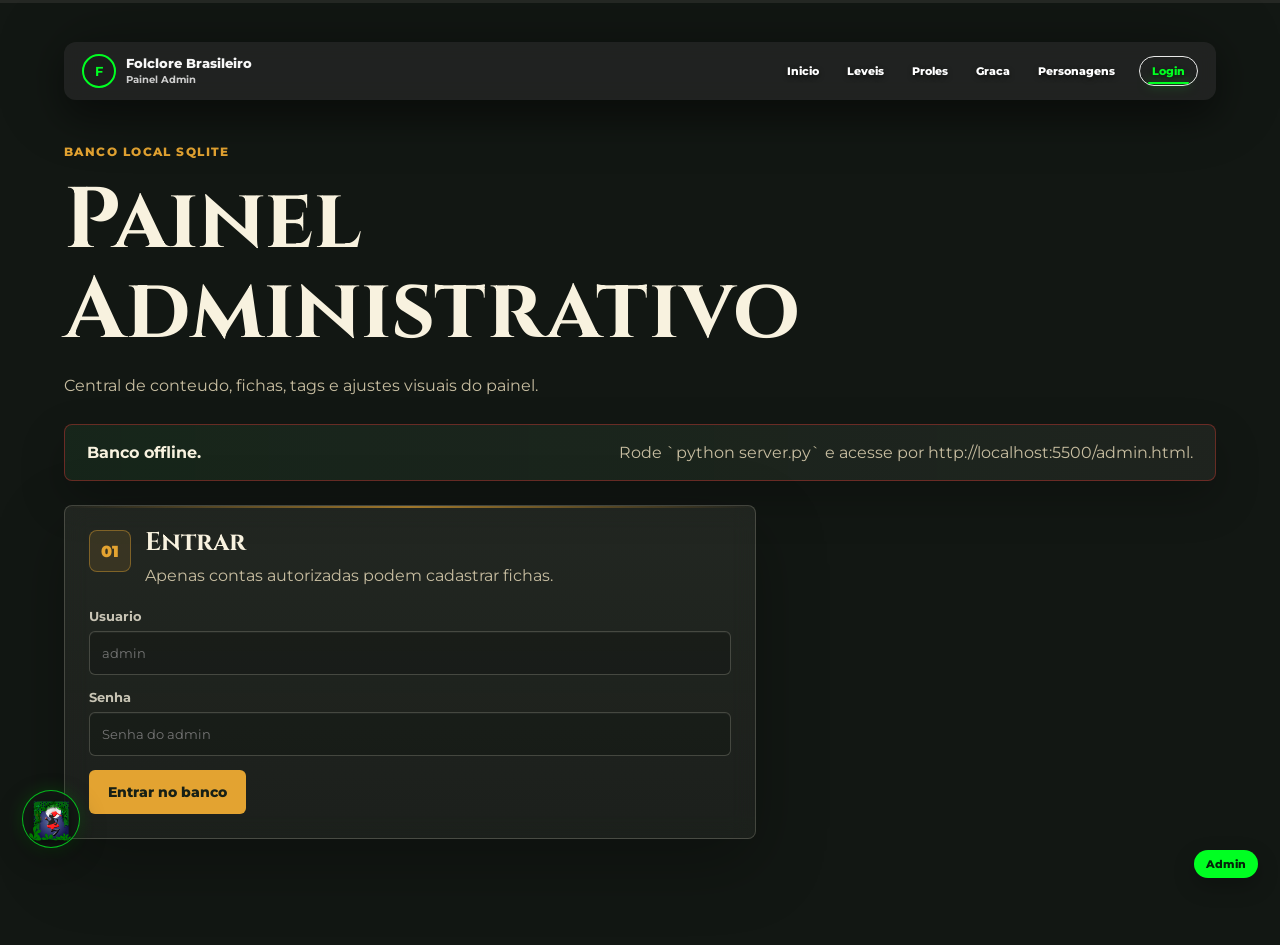
==== admin.html @ e6556df5 "Primeiro upload do Era X" ====
<!DOCTYPE html>
<html lang="pt-BR">
<head>
  <meta charset="UTF-8">
  <meta name="viewport" content="width=device-width, initial-scale=1.0">
  <title>Admin | Era X</title>
  <meta name="description" content="Painel local com login, contas e personagens em SQLite para Era X.">
  <link rel="preconnect" href="https://fonts.googleapis.com">
  <link rel="preconnect" href="https://fonts.gstatic.com" crossorigin>
  <link href="https://fonts.googleapis.com/css2?family=Cinzel:wght@600;700&family=Montserrat:wght@400;500;700;800&display=swap" rel="stylesheet">
  <link rel="stylesheet" href="style.css">
</head>
<body class="page floating-shell admin-page admin-density-comfort">
  <div class="admin-scroll-meter" aria-hidden="true"><span data-scroll-meter></span></div>

  <header class="site-header">
    <a class="brand" href="index.html" aria-label="Folclore Brasileiro - Era X">
      <span class="brand-mark">F</span>
      <span>
        <strong>Folclore Brasileiro</strong>
        <small>Painel Admin</small>
      </span>
    </a>

    <button class="menu-button" type="button" aria-expanded="false" aria-controls="site-menu">
      <span></span>
      <span></span>
      <span></span>
    </button>

    <nav class="site-nav" id="site-menu">
      <a href="index.html">Inicio</a>
      <a href="sistemas.html#leveis">Leveis</a>
      <a href="sistemas.html#arvores">Proles</a>
      <a href="sistemas.html#graca">Graca</a>
      <a href="personagens.html">Personagens</a>
      <a class="classic-login" href="admin.html">Login</a>
    </nav>
  </header>

  <main class="page-main admin-main">
    <div class="admin-console">
      <div class="section-heading admin-heading">
        <p class="eyebrow">Banco local SQLite</p>
        <h1>Painel Administrativo</h1>
        <p>Central de conteudo, fichas, tags e ajustes visuais do painel.</p>
      </div>

      <div class="admin-metrics" data-admin-metrics hidden>
        <article>
          <small>Fichas</small>
          <strong data-metric-characters>0</strong>
        </article>
        <article>
          <small>Tags</small>
          <strong data-metric-tags>0</strong>
        </article>
        <article>
          <small>Contas</small>
          <strong data-metric-users>0</strong>
        </article>
        <article>
          <small>Acesso</small>
          <strong data-metric-role>-</strong>
        </article>
      </div>

      <section class="admin-status" data-api-status>
        <strong>Verificando banco...</strong>
        <span>Se voce abriu o HTML direto, rode `python server.py` no terminal.</span>
      </section>

      <div class="admin-layout admin-auth-layout">
        <section class="admin-section login-card admin-reveal" data-login-panel>
          <div class="admin-section-title">
            <span>01</span>
            <div>
              <h2>Entrar</h2>
              <p class="muted-text">Apenas contas autorizadas podem cadastrar fichas.</p>
            </div>
          </div>
          <label>
            Usuario
            <input id="login-username" autocomplete="username" placeholder="admin">
          </label>
          <label>
            Senha
            <input id="login-password" type="password" autocomplete="current-password" placeholder="Senha do admin">
          </label>
          <button class="primary" type="button" data-login>Entrar no banco</button>
        </section>

        <section class="admin-section session-card admin-reveal" data-session-panel hidden>
          <div class="admin-section-title">
            <span>OK</span>
            <div>
              <h2>Sessao</h2>
              <p class="muted-text" data-session-text>Conectado.</p>
            </div>
          </div>
          <div class="admin-actions">
            <button class="secondary-button" type="button" data-refresh-admin>Atualizar dados</button>
            <button class="danger" type="button" data-logout>Sair</button>
          </div>
        </section>
      </div>

      <div class="admin-layout admin-workspace" data-admin-content hidden>
        <div class="admin-stack">
          <details class="admin-section admin-collapsible admin-reveal" data-admin-only open>
            <summary>
              <span class="admin-summary-kicker">Acesso</span>
              <strong>Contas e cargos</strong>
            </summary>
            <div class="admin-section-body">
              <p class="muted-text">Somente admins podem criar novas contas.</p>
              <div class="admin-form-grid">
                <label>
                  Novo usuario
                  <input id="new-username" autocomplete="off" placeholder="ex: narrador01">
                </label>
                <label>
                  Senha temporaria
                  <input id="new-password" type="password" autocomplete="new-password" placeholder="minimo 8 caracteres">
                </label>
                <label>
                  Cargo
                  <select id="new-role">
                    <option value="editor">Editor</option>
                    <option value="admin">Admin</option>
                  </select>
                </label>
              </div>

              <div class="role-preview-grid" data-role-preview>
                <article data-role-card="editor">
                  <small>Editor</small>
                  <strong>Conteudo e tags</strong>
                  <p>Cria fichas, cria tags, distribui tags e consulta associacoes.</p>
                </article>
                <article data-role-card="admin">
                  <small>Admin</small>
                  <strong>Controle total</strong>
                  <p>Faz tudo do editor, cria contas, remove tags e gerencia acessos.</p>
                </article>
              </div>

              <div class="admin-actions">
                <button class="primary" type="button" data-create-user>Criar conta</button>
              </div>
            </div>
          </details>

          <details class="admin-section admin-collapsible admin-reveal" data-admin-only>
            <summary>
              <span class="admin-summary-kicker">Equipe</span>
              <strong>Contas criadas</strong>
            </summary>
            <div class="admin-section-body">
              <div class="user-list" data-user-list></div>
            </div>
          </details>

          <details class="admin-section admin-collapsible tag-admin admin-reveal" open>
            <summary>
              <span class="admin-summary-kicker">Organizacao</span>
              <strong>Tags e atribuicoes</strong>
            </summary>
            <div class="admin-section-body">
              <div class="tag-create-row">
                <label>
                  Nova tag
                  <input id="tag-name" placeholder="ex: medo, mata, evento">
                </label>
                <label>
                  Cor
                  <input id="tag-color" type="color" value="#e3a331">
                </label>
              </div>
              <button class="primary" type="button" data-create-tag>Criar tag</button>

              <div class="tag-divider"></div>

              <div class="tag-tools-grid">
                <div>
                  <label>
                    Ficha para distribuir tags
                    <select id="tag-character-select">
                      <option value="">Carregando fichas...</option>
                    </select>
                  </label>
                  <div class="tag-chip-list" data-tag-checks></div>
                  <div class="admin-actions" style="margin-top:14px">
                    <button class="primary" type="button" data-save-character-tags>Salvar tags da ficha</button>
                    <button class="secondary-button" type="button" data-refresh-tags>Atualizar tags</button>
                  </div>
                </div>
                <aside class="tag-inspector" data-tag-inspector>
                  <small>Mapa da tag</small>
                  <strong>Escolha uma tag</strong>
                  <p>Clique em qualquer tag abaixo para ver as fichas conectadas.</p>
                </aside>
              </div>

              <div class="tag-list" data-tag-list></div>
            </div>
          </details>

          <details class="admin-section admin-collapsible admin-reveal">
            <summary>
              <span class="admin-summary-kicker">Aparencia</span>
              <strong>Estudio do painel</strong>
            </summary>
            <div class="admin-section-body">
              <div class="visual-editor-grid">
                <div class="visual-control-panel">
                  <p class="muted-text">Escolha por aparencia, nao por codigo. A mudanca aparece na previa antes de salvar.</p>
                  <div class="admin-form-grid">
                    <label>
                      Tema pronto
                      <select id="a-preset">
                        <option value="classic">Classico da mata</option>
                        <option value="gold">Arquivo dourado</option>
                        <option value="river">Rio noturno</option>
                        <option value="ember">Brasa ritual</option>
                      </select>
                    </label>
                    <label>
                      Cor de destaque
                      <input type="color" id="a-color" value="#e3a331">
                    </label>
                    <label>
                      Fonte do painel
                      <select id="a-font">
                        <option value="Montserrat">Moderna</option>
                        <option value="Arial">Simples</option>
                        <option value="Georgia">Livro antigo</option>
                      </select>
                    </label>
                    <label>
                      Densidade
                      <select id="a-density">
                        <option value="comfort">Confortavel</option>
                        <option value="compact">Compacta</option>
                        <option value="wide">Ampla</option>
                      </select>
                    </label>
                    <label>
                      Movimento
                      <select id="a-motion">
                        <option value="soft">Suave</option>
                        <option value="calm">Calmo</option>
                        <option value="none">Sem animacao</option>
                      </select>
                    </label>
                    <label>
                      Aviso visual
                      <input id="a-note" placeholder="ex: Revisar fichas novas hoje">
                    </label>
                  </div>

                  <details class="admin-advanced-editor">
                    <summary>Modo tecnico opcional</summary>
                    <label>
                      CSS local do admin
                      <textarea id="a-custom-css" class="code-editor" spellcheck="false" placeholder=".admin-panel { border-color: #e3a331; }"></textarea>
                    </label>
                    <label>
                      Bloco HTML local
                      <textarea id="a-custom-html" class="code-editor" spellcheck="false" placeholder="<strong>Aviso:</strong> revisar fichas novas hoje."></textarea>
                    </label>
                  </details>
                </div>

                <aside class="visual-preview-panel" data-visual-preview>
                  <div class="visual-preview-top">
                    <span>Previa segura</span>
                    <strong data-preview-title>Classico da mata</strong>
                  </div>
                  <div class="visual-before-after">
                    <article>
                      <small>Atual</small>
                      <div class="mini-admin-card is-before">
                        <span></span>
                        <strong>Painel atual</strong>
                        <p>Como esta salvo agora.</p>
                      </div>
                    </article>
                    <article>
                      <small>Depois</small>
                      <div class="mini-admin-card is-after" data-mini-preview>
                        <span></span>
                        <strong>Painel ajustado</strong>
                        <p data-mini-preview-text>Veja a mudanca antes de confirmar.</p>
                      </div>
                    </article>
                  </div>
                  <div class="admin-html-preview" data-admin-html-preview></div>
                  <div class="visual-change-box" data-visual-confirm hidden>
                    <strong>Confirmar mudancas</strong>
                    <ul data-visual-change-list></ul>
                    <div class="admin-actions">
                      <button class="primary" type="button" data-confirm-admin-visual>Confirmar e salvar</button>
                      <button class="secondary-button" type="button" data-cancel-admin-visual>Cancelar previa</button>
                    </div>
                  </div>
                </aside>
              </div>
              <div class="admin-actions">
                <button class="primary" type="button" data-save-site>Revisar antes de aplicar</button>
                <button class="secondary-button" type="button" data-preview-admin-visual>Atualizar previa</button>
                <button class="danger" type="button" data-reset-site>Apagar visual</button>
              </div>
            </div>
          </details>
        </div>

        <aside class="admin-panel admin-reveal">
          <div class="admin-section-title">
            <span>+</span>
            <div>
              <h2>Adicionar ficha</h2>
              <p class="muted-text">Personagens, criaturas, entidades, proles e NPCs.</p>
            </div>
          </div>
          <label>
            Nome
            <input id="c-name" placeholder="Ex: Curupira">
          </label>
          <label>
            Titulo
            <input id="c-title" placeholder="Guardiao dos caminhos">
          </label>
          <label>
            Tipo
            <select id="c-type">
              <option value="entidade">Entidade</option>
              <option value="humano">Humano</option>
              <option value="criatura">Criatura</option>
              <option value="prole">Prole</option>
            </select>
          </label>
          <label>
            Regiao / tribo
            <input id="c-region" placeholder="Mata dos Caminhos Trocados">
          </label>
          <label>
            Tags
            <input id="c-tag" placeholder="mata, protecao, rastros">
          </label>
          <label>
            Imagem da pasta `imagens`
            <select id="c-image-select">
              <option value="">Carregando imagens...</option>
            </select>
          </label>
          <label>
            Ou caminho manual
            <input id="c-image-path" placeholder="imagens/nome-da-imagem.jpg">
          </label>
          <label>
            Descricao
            <textarea id="c-desc" placeholder="Resumo para aparecer no card"></textarea>
          </label>
          <label>
            Historia
            <textarea id="c-historia" placeholder="Lore da ficha"></textarea>
          </label>
          <label>
            Habilidades da ficha
            <textarea id="c-poderes" placeholder="Tecnicas, poderes conhecidos ou trilha de evolucao"></textarea>
          </label>
          <label>
            Curiosidades
            <textarea id="c-curiosidades" placeholder="Notas de campanha"></textarea>
          </label>
          <label>
            Cor do nome
            <input id="c-color" type="color" value="#e3a331">
          </label>
          <button class="primary" type="button" data-save-character>Salvar no banco</button>
        </aside>
      </div>
    </div>
  </main>

  <a class="floating-admin" href="admin.html" aria-label="Abrir painel admin">Admin</a>

  <script src="js/site.js"></script>
  <script src="js/admin-global.js"></script>
</body>
</html>
---- style.css ----
:root {
  --bg: #121713;
  --bg-soft: #1d241e;
  --panel: #f5f0df;
  --panel-muted: #ebe0c2;
  --text: #f8f2df;
  --text-dark: #172016;
  --muted: #c8bea1;
  --leaf: #2f6b3f;
  --leaf-dark: #183d28;
  --river: #287781;
  --clay: #a84f36;
  --sun: #e3a331;
  --danger: #b7352f;
  --line: rgba(248, 242, 223, .18);
  --shadow: 0 20px 60px rgba(0, 0, 0, .35);
  --font-body: "Montserrat", Arial, sans-serif;
  --font-title: "Cinzel", Georgia, serif;
}

* {
  box-sizing: border-box;
}

html {
  scroll-behavior: smooth;
}

body {
  margin: 0;
  min-height: 100vh;
  background:
    linear-gradient(180deg, rgba(18, 23, 19, .95), rgba(31, 36, 27, .98)),
    #121713;
  color: var(--text);
  font-family: var(--font-body);
}

body.menu-open {
  overflow: hidden;
}

img {
  max-width: 100%;
  display: block;
}

a {
  color: inherit;
}

.site-header {
  position: sticky;
  top: 0;
  z-index: 20;
  display: flex;
  align-items: center;
  justify-content: space-between;
  gap: 24px;
  min-height: 74px;
  padding: 12px clamp(18px, 5vw, 72px);
  background: rgba(18, 23, 19, .9);
  border-bottom: 1px solid var(--line);
  backdrop-filter: blur(14px);
}

.brand {
  display: inline-flex;
  align-items: center;
  gap: 12px;
  text-decoration: none;
}

.brand-mark {
  width: 46px;
  height: 46px;
  display: grid;
  place-items: center;
  border: 2px solid var(--sun);
  background: var(--leaf-dark);
  color: var(--sun);
  font-family: var(--font-title);
  font-weight: 700;
}

.brand strong,
.brand small {
  display: block;
}

.brand strong {
  font-family: var(--font-title);
  font-size: 18px;
}

.brand small {
  margin-top: 2px;
  color: var(--muted);
  font-size: 12px;
}

.site-nav {
  display: flex;
  align-items: center;
  gap: 8px;
}

.site-nav a {
  min-height: 38px;
  display: inline-flex;
  align-items: center;
  padding: 8px 12px;
  border: 1px solid transparent;
  color: var(--muted);
  font-size: 14px;
  font-weight: 700;
  text-decoration: none;
}

.site-nav a:hover,
.site-nav a.active {
  border-color: rgba(227, 163, 49, .45);
  color: var(--text);
  background: rgba(227, 163, 49, .08);
}

.nav-pill {
  background: var(--sun);
  color: var(--text-dark) !important;
}

.menu-button {
  display: none;
  width: 44px;
  height: 44px;
  border: 1px solid var(--line);
  background: rgba(255, 255, 255, .04);
  cursor: pointer;
}

.menu-button span {
  display: block;
  width: 18px;
  height: 2px;
  margin: 5px auto;
  background: var(--text);
}

.hero,
.page-hero {
  position: relative;
  min-height: 86svh;
  display: flex;
  align-items: flex-end;
  padding: clamp(90px, 14vw, 150px) clamp(20px, 7vw, 92px) clamp(52px, 9vw, 90px);
  background:
    linear-gradient(90deg, rgba(18, 23, 19, .88), rgba(18, 23, 19, .52) 54%, rgba(18, 23, 19, .18)),
    linear-gradient(0deg, rgba(18, 23, 19, .88), rgba(18, 23, 19, .08) 46%),
    var(--hero-image) center / cover no-repeat;
  isolation: isolate;
}

.page-hero {
  min-height: 54svh;
}

.hero-copy {
  width: min(760px, 100%);
}

.eyebrow {
  margin: 0 0 14px;
  color: var(--sun);
  font-size: 12px;
  font-weight: 800;
  letter-spacing: .12em;
  text-transform: uppercase;
}

h1,
h2,
h3 {
  margin: 0;
  line-height: 1.05;
}

h1,
h2 {
  font-family: var(--font-title);
}

h1 {
  max-width: 760px;
  color: var(--text);
  font-size: clamp(42px, 8vw, 86px);
  text-wrap: balance;
}

h2 {
  color: var(--text);
  font-size: clamp(30px, 5vw, 54px);
  text-wrap: balance;
}

h3 {
  color: inherit;
  font-size: 20px;
}

p {
  line-height: 1.75;
}

.hero-copy > p:not(.eyebrow) {
  max-width: 660px;
  margin: 18px 0 0;
  color: #f3ead4;
  font-size: clamp(16px, 2vw, 19px);
}

.hero-actions {
  display: flex;
  flex-wrap: wrap;
  gap: 12px;
  margin-top: 28px;
}

.button,
button {
  min-height: 44px;
  display: inline-flex;
  align-items: center;
  justify-content: center;
  gap: 8px;
  padding: 12px 18px;
  border: 1px solid transparent;
  border-radius: 6px;
  font-family: var(--font-body);
  font-size: 14px;
  font-weight: 800;
  text-decoration: none;
  cursor: pointer;
}

.button.primary,
button.primary {
  background: var(--sun);
  color: var(--text-dark);
}

.button.secondary {
  border-color: rgba(248, 242, 223, .45);
  background: rgba(248, 242, 223, .08);
  color: var(--text);
}

.section {
  padding: clamp(56px, 9vw, 110px) clamp(20px, 7vw, 92px);
}

.section-heading {
  width: min(900px, 100%);
  margin-bottom: 32px;
}

.section-heading h2 {
  margin-bottom: 12px;
}

.section-heading p:last-child {
  max-width: 680px;
  color: var(--muted);
}

.intro-section,
.level-preview {
  background: var(--bg-soft);
}

.intro-grid,
.track-grid,
.catalog-grid {
  display: grid;
  grid-template-columns: repeat(3, minmax(0, 1fr));
  gap: 16px;
}

.feature-card,
.level-card,
.member-card,
.stat-card {
  border: 1px solid rgba(248, 242, 223, .16);
  border-radius: 8px;
  background: rgba(245, 240, 223, .06);
  box-shadow: var(--shadow);
}

.feature-card {
  min-height: 250px;
  display: flex;
  flex-direction: column;
  align-items: flex-start;
  padding: 24px;
}

.feature-card p {
  color: var(--muted);
}

.feature-card a {
  margin-top: auto;
  color: var(--sun);
  font-weight: 800;
  text-decoration: none;
}

.feature-icon {
  min-width: 44px;
  height: 34px;
  display: inline-flex;
  align-items: center;
  justify-content: center;
  margin-bottom: 22px;
  border-bottom: 2px solid var(--sun);
  color: var(--sun);
  font-weight: 800;
}

.lore-band {
  display: grid;
  grid-template-columns: minmax(0, 720px) minmax(260px, 1fr);
  gap: 44px;
  background:
    linear-gradient(90deg, rgba(18, 23, 19, .94), rgba(18, 23, 19, .74) 52%, rgba(18, 23, 19, .24)),
    var(--band-image) right center / cover no-repeat;
}

.text-block {
  max-width: 760px;
}

.text-block p {
  color: var(--muted);
}

.catalog-grid {
  grid-template-columns: repeat(4, minmax(0, 1fr));
}

.catalog-item {
  min-height: 160px;
  display: flex;
  flex-direction: column;
  justify-content: flex-end;
  padding: 20px;
  border: 1px solid rgba(248, 242, 223, .16);
  border-radius: 8px;
  background:
    linear-gradient(180deg, rgba(47, 107, 63, .22), rgba(40, 119, 129, .14)),
    rgba(245, 240, 223, .04);
  text-decoration: none;
}

.catalog-item span {
  color: var(--text);
  font-size: 18px;
  font-weight: 800;
}

.catalog-item small {
  margin-top: 8px;
  color: var(--muted);
  line-height: 1.55;
}

.catalog-item:hover {
  border-color: rgba(227, 163, 49, .6);
}

#poderes {
  position: relative;
  overflow: hidden;
  background:
    linear-gradient(180deg, rgba(18, 23, 19, .98), rgba(18, 23, 19, .9)),
    radial-gradient(circle at 14% 22%, rgba(227, 163, 49, .14), transparent 34%),
    radial-gradient(circle at 82% 72%, rgba(40, 119, 129, .16), transparent 36%),
    var(--bg);
  border-top: 1px solid rgba(248, 242, 223, .09);
  border-bottom: 1px solid rgba(227, 163, 49, .18);
}

#poderes::before {
  content: "";
  position: absolute;
  inset: 0;
  background:
    linear-gradient(90deg, rgba(18, 23, 19, .9), rgba(18, 23, 19, .62)),
    url("imagens/deuses-tupi-guarani.jpg") center / cover no-repeat;
  opacity: .12;
  filter: saturate(.9) contrast(1.08);
  pointer-events: none;
}

#poderes::after {
  content: "";
  position: absolute;
  left: clamp(20px, 7vw, 92px);
  right: clamp(20px, 7vw, 92px);
  bottom: 0;
  height: 1px;
  background: linear-gradient(90deg, transparent, rgba(227, 163, 49, .6), transparent);
  pointer-events: none;
}

#poderes .section-heading,
#poderes .catalog-grid {
  position: relative;
  z-index: 1;
}

#poderes .section-heading {
  margin-bottom: 26px;
}

#poderes .catalog-grid {
  gap: 14px;
}

#poderes .catalog-item {
  position: relative;
  min-height: 138px;
  justify-content: space-between;
  padding: 18px;
  isolation: isolate;
  border-color: rgba(248, 242, 223, .2);
  background:
    linear-gradient(145deg, rgba(47, 107, 63, .24), rgba(40, 119, 129, .11)),
    rgba(245, 240, 223, .055);
  box-shadow: 0 18px 48px rgba(0, 0, 0, .25);
  transition: transform .24s ease, border-color .24s ease, background .24s ease, box-shadow .24s ease;
}

#poderes .catalog-item::before {
  content: "01";
  width: 34px;
  height: 34px;
  display: grid;
  place-items: center;
  margin-bottom: 28px;
  border: 1px solid rgba(0, 255, 34, .5);
  border-radius: 50%;
  background: rgba(0, 255, 34, .065);
  color: #00ff22;
  font-size: 11px;
  font-weight: 900;
}

#poderes .catalog-item:nth-child(2)::before {
  content: "02";
  border-color: rgba(227, 163, 49, .55);
  background: rgba(227, 163, 49, .08);
  color: var(--sun);
}

#poderes .catalog-item:nth-child(3)::before {
  content: "03";
  border-color: rgba(40, 119, 129, .62);
  background: rgba(40, 119, 129, .12);
  color: #74d2dc;
}

#poderes .catalog-item:nth-child(4)::before {
  content: "04";
  border-color: rgba(183, 53, 47, .58);
  background: rgba(183, 53, 47, .12);
  color: #ff9188;
}

#poderes .catalog-item::after {
  content: "";
  position: absolute;
  inset: auto 18px 14px 18px;
  height: 2px;
  border-radius: 999px;
  background: linear-gradient(90deg, var(--sun), transparent);
  opacity: .42;
  transform: scaleX(.35);
  transform-origin: left center;
  transition: transform .24s ease, opacity .24s ease;
}

#poderes .catalog-item span {
  font-family: var(--font-title);
  font-size: 18px;
  line-height: 1.12;
  text-shadow: 0 4px 12px rgba(0, 0, 0, .5);
}

#poderes .catalog-item small {
  max-width: 260px;
  margin-top: 8px;
  padding-bottom: 10px;
  color: rgba(248, 242, 223, .76);
}

#poderes .catalog-item:hover {
  transform: translateY(-4px);
  border-color: rgba(227, 163, 49, .72);
  background:
    linear-gradient(145deg, rgba(47, 107, 63, .34), rgba(40, 119, 129, .16)),
    rgba(245, 240, 223, .075);
  box-shadow: 0 24px 68px rgba(0, 0, 0, .34);
}

#poderes .catalog-item:hover::after {
  opacity: .9;
  transform: scaleX(1);
}

.rule-panel {
  width: min(940px, 100%);
  padding: clamp(22px, 4vw, 38px);
  border-left: 5px solid var(--sun);
  background: var(--panel);
  color: var(--text-dark);
  box-shadow: var(--shadow);
}

.rule-panel p {
  margin: 0 0 16px;
}

.rule-panel p:last-child {
  margin-bottom: 0;
}

.rule-panel .button {
  margin-top: 8px;
}

.region-layout {
  display: grid;
  grid-template-columns: repeat(3, minmax(0, 1fr));
  gap: 18px;
}

.region-layout article {
  overflow: hidden;
  border: 1px solid rgba(248, 242, 223, .16);
  border-radius: 8px;
  background: rgba(245, 240, 223, .06);
}

.region-layout img {
  width: 100%;
  aspect-ratio: 16 / 11;
  object-fit: cover;
}

.region-layout h3,
.region-layout p {
  padding: 0 18px;
}

.region-layout h3 {
  margin-top: 18px;
}

.region-layout p {
  color: var(--muted);
  margin-bottom: 22px;
}

.power-track {
  display: grid;
  grid-template-columns: repeat(2, minmax(0, 1fr));
  gap: 14px;
}

.level-card {
  position: relative;
  padding: 22px;
}

.level-card span {
  display: inline-block;
  margin-bottom: 12px;
  color: var(--sun);
  font-size: 12px;
  font-weight: 800;
  text-transform: uppercase;
}

.level-card p {
  color: var(--muted);
}

.page {
  background: var(--bg);
}

.page-main {
  padding: clamp(36px, 7vw, 82px) clamp(20px, 7vw, 92px);
}

.toolbar {
  display: flex;
  align-items: center;
  justify-content: space-between;
  gap: 18px;
  margin-bottom: 24px;
}

.filters {
  display: flex;
  flex-wrap: wrap;
  gap: 8px;
}

.filters button {
  min-height: 38px;
  padding: 8px 13px;
  border-color: rgba(248, 242, 223, .22);
  background: transparent;
  color: var(--text);
}

.filters button.active {
  border-color: var(--sun);
  background: var(--sun);
  color: var(--text-dark);
}

.cards {
  display: grid;
  grid-template-columns: repeat(auto-fill, minmax(250px, 360px));
  justify-content: start;
  gap: 18px;
}

.card {
  overflow: hidden;
  border: 1px solid rgba(248, 242, 223, .16);
  border-radius: 8px;
  background: rgba(245, 240, 223, .07);
  box-shadow: var(--shadow);
}

.card img {
  width: 100%;
  aspect-ratio: 4 / 3;
  object-fit: cover;
}

.card-body {
  padding: 18px;
}

.card small {
  display: block;
  margin: 6px 0 12px;
  color: var(--sun);
  font-weight: 700;
}

.card p {
  color: var(--muted);
}

.card-actions {
  display: flex;
  gap: 8px;
  margin-top: 16px;
}

.card-actions button {
  min-height: 38px;
  flex: 1;
  padding: 8px 10px;
}

.ghost-button {
  border-color: rgba(248, 242, 223, .25);
  background: transparent;
  color: var(--text);
}

.delete-btn {
  background: var(--danger);
  color: #fff;
}

.empty-state {
  grid-column: 1 / -1;
  padding: 28px;
  border: 1px dashed rgba(248, 242, 223, .25);
  border-radius: 8px;
  color: var(--muted);
}

.modal {
  position: fixed;
  inset: 0;
  z-index: 40;
  display: none;
  align-items: center;
  justify-content: center;
  padding: 22px;
  background: rgba(0, 0, 0, .72);
}

.modal.open {
  display: flex;
}

.modal-content {
  width: min(900px, 100%);
  max-height: 92vh;
  overflow: auto;
  border: 1px solid rgba(248, 242, 223, .2);
  border-radius: 8px;
  background:
    linear-gradient(145deg, rgba(245, 240, 223, .08), rgba(245, 240, 223, .03)),
    #121713;
  color: var(--text);
  box-shadow: var(--shadow);
}

.modal-top {
  display: grid;
  grid-template-columns: minmax(220px, 330px) 1fr;
  gap: 22px;
  padding: 22px;
}

.wiki-img {
  width: 100%;
  aspect-ratio: 4 / 3;
  object-fit: cover;
  background: rgba(245, 240, 223, .08);
}

.close-btn {
  position: sticky;
  top: 12px;
  float: right;
  width: 40px;
  height: 40px;
  margin: 12px 12px 0 0;
  border: 0;
  background: var(--danger);
  color: #fff;
  font-size: 24px;
  cursor: pointer;
}

.wiki-info {
  display: flex;
  flex-wrap: wrap;
  gap: 8px;
  margin: 16px 0;
}

.wiki-info span {
  padding: 7px 10px;
  border: 1px solid rgba(248, 242, 223, .14);
  background: rgba(245, 240, 223, .08);
  color: var(--text);
  font-size: 13px;
}

#wikiName {
  color: var(--text);
  text-shadow: 0 5px 18px rgba(0, 0, 0, .5);
}

#wikiTitle {
  color: #00ff22;
}

#wikiDesc,
.wiki-content {
  color: #f5edd8;
}

.wiki-tabs {
  display: flex;
  flex-wrap: wrap;
  gap: 8px;
  padding: 0 22px 18px;
}

.wiki-tabs button {
  min-height: 36px;
  border-color: rgba(248, 242, 223, .18);
  background: transparent;
  color: var(--text);
}

.wiki-tabs button.active {
  background: var(--leaf);
  color: #fff;
}

.wiki-content {
  padding: 0 22px 24px;
}

.admin-page {
  min-height: 100vh;
}

.admin-layout {
  display: grid;
  grid-template-columns: minmax(0, 1fr) minmax(320px, 460px);
  gap: 24px;
  align-items: start;
}

.admin-section,
.admin-panel {
  padding: 24px;
  border: 1px solid rgba(248, 242, 223, .16);
  border-radius: 8px;
  background: rgba(245, 240, 223, .06);
  box-shadow: var(--shadow);
}

.admin-section + .admin-section {
  margin-top: 18px;
}

label {
  display: block;
  margin: 0 0 14px;
  color: var(--muted);
  font-size: 13px;
  font-weight: 700;
}

input,
select,
textarea {
  width: 100%;
  min-height: 44px;
  margin-top: 7px;
  padding: 11px 12px;
  border: 1px solid rgba(248, 242, 223, .22);
  border-radius: 6px;
  background: rgba(255, 255, 255, .06);
  color: var(--text);
  font-family: var(--font-body);
}

textarea {
  min-height: 110px;
  resize: vertical;
}

select option {
  background: #172016;
  color: #fff;
}

.admin-actions {
  display: flex;
  flex-wrap: wrap;
  gap: 10px;
}

.danger {
  background: var(--danger);
  color: #fff;
}

.muted-box {
  padding: 18px;
  border: 1px dashed rgba(248, 242, 223, .22);
  color: var(--muted);
}

.team-grid,
.stats-grid {
  display: grid;
  grid-template-columns: repeat(3, minmax(0, 1fr));
  gap: 16px;
}

.member-card,
.stat-card {
  padding: 22px;
}

.member-card p,
.stat-card p {
  color: var(--muted);
}

.updates-section {
  position: relative;
  overflow: hidden;
  border-top: 1px solid rgba(248, 242, 223, .1);
  background:
    linear-gradient(180deg, rgba(245, 240, 223, .04), rgba(245, 240, 223, .015)),
    var(--bg-soft);
}

.updates-timeline {
  display: grid;
  grid-template-columns: repeat(2, minmax(0, 1fr));
  gap: 16px;
}

.update-card {
  position: relative;
  min-height: 178px;
  padding: 22px;
  border: 1px solid rgba(248, 242, 223, .16);
  border-left: 3px solid var(--sun);
  border-radius: 8px;
  background:
    linear-gradient(145deg, rgba(245, 240, 223, .08), rgba(245, 240, 223, .035)),
    rgba(18, 23, 19, .74);
  box-shadow: 0 18px 54px rgba(0, 0, 0, .24);
}

.update-card span {
  display: inline-flex;
  min-height: 30px;
  align-items: center;
  margin-bottom: 18px;
  padding: 6px 11px;
  border: 1px solid rgba(227, 163, 49, .5);
  border-radius: 999px;
  color: var(--sun);
  font-size: 11px;
  font-weight: 900;
  text-transform: uppercase;
}

.update-card h3 {
  margin-bottom: 10px;
}

.update-card p {
  margin: 0;
  color: var(--muted);
}

.site-footer {
  display: flex;
  justify-content: space-between;
  gap: 16px;
  padding: 28px clamp(20px, 7vw, 92px);
  border-top: 1px solid var(--line);
  color: var(--muted);
}

.site-footer strong {
  color: var(--text);
}

.home-classic {
  background: #020817;
}

.home-classic .site-header {
  position: absolute;
  top: clamp(18px, 4.2vw, 42px);
  left: clamp(16px, 5vw, 64px);
  right: clamp(16px, 5vw, 64px);
  min-height: 58px;
  padding: 10px 18px;
  border: 0;
  border-radius: 12px;
  background: rgba(42, 42, 42, .62);
  box-shadow:
    0 18px 34px rgba(0, 0, 0, .34),
    0 0 70px rgba(0, 0, 0, .32);
  backdrop-filter: blur(10px);
}

.floating-shell .site-header {
  position: absolute;
  top: clamp(18px, 4.2vw, 42px);
  left: clamp(16px, 5vw, 64px);
  right: clamp(16px, 5vw, 64px);
  min-height: 58px;
  padding: 10px 18px;
  border: 0;
  border-radius: 12px;
  background: rgba(42, 42, 42, .62);
  box-shadow:
    0 18px 34px rgba(0, 0, 0, .34),
    0 0 70px rgba(0, 0, 0, .32);
  backdrop-filter: blur(10px);
}

.floating-shell .brand {
  gap: 10px;
}

.floating-shell .brand-mark {
  width: 34px;
  height: 34px;
  border: 2px solid #00ff22;
  border-radius: 50%;
  background: rgba(0, 0, 0, .12);
  color: #00ff22;
  font-family: var(--font-body);
  font-size: 13px;
}

.floating-shell .brand strong {
  color: #f7f7f7;
  font-family: var(--font-body);
  font-size: 13px;
  font-weight: 800;
  line-height: 1.1;
}

.floating-shell .brand small {
  color: rgba(255, 255, 255, .78);
  font-size: 10px;
  font-weight: 700;
}

.floating-shell .site-nav {
  gap: 12px;
}

.floating-shell .site-nav a {
  min-height: 30px;
  padding: 6px 8px;
  border: 0;
  color: #fff;
  font-size: 11px;
  font-weight: 800;
  text-shadow: 0 2px 5px rgba(0, 0, 0, .55);
}

.floating-shell .site-nav a:hover,
.floating-shell .site-nav a.active {
  color: #00ff22;
  background: transparent;
}

.home-classic .site-nav a.is-current,
.floating-shell .site-nav a.is-current {
  position: relative;
  color: #00ff22;
}

.home-classic .site-nav a.is-current::after,
.floating-shell .site-nav a.is-current::after {
  content: "";
  position: absolute;
  left: 8px;
  right: 8px;
  bottom: 1px;
  height: 2px;
  border-radius: 999px;
  background: #00ff22;
  box-shadow: 0 0 12px rgba(0, 255, 34, .6);
}

.floating-shell .site-nav .classic-login {
  min-width: 54px;
  justify-content: center;
  margin-left: 4px;
  padding: 6px 12px;
  border: 1px solid rgba(255, 255, 255, .9);
  border-radius: 999px;
  color: #fff;
}

.floating-shell .site-nav .classic-login:hover {
  border-color: #00ff22;
  color: #00ff22;
}

.home-classic .brand {
  gap: 10px;
}

.home-classic .brand-mark {
  width: 34px;
  height: 34px;
  border: 2px solid #00ff22;
  border-radius: 50%;
  background: rgba(0, 0, 0, .12);
  color: #00ff22;
  font-family: var(--font-body);
  font-size: 13px;
}

.home-classic .brand strong {
  color: #f7f7f7;
  font-family: var(--font-body);
  font-size: 13px;
  font-weight: 800;
  line-height: 1.1;
}

.home-classic .brand small {
  color: rgba(255, 255, 255, .78);
  font-size: 10px;
  font-weight: 700;
}

.home-classic .site-nav {
  gap: 12px;
}

.home-classic .site-nav a {
  min-height: 30px;
  padding: 6px 8px;
  border: 0;
  color: #fff;
  font-size: 11px;
  font-weight: 800;
  text-shadow: 0 2px 5px rgba(0, 0, 0, .55);
}

.home-classic .site-nav a:hover {
  color: #00ff22;
  background: transparent;
}

.home-classic .site-nav .classic-login {
  min-width: 54px;
  justify-content: center;
  margin-left: 4px;
  padding: 6px 12px;
  border: 1px solid rgba(255, 255, 255, .9);
  border-radius: 999px;
  color: #fff;
}

.home-classic .site-nav .classic-login:hover {
  border-color: #00ff22;
  color: #00ff22;
}

.home-classic .classic-home-hero {
  min-height: 100vh;
  align-items: flex-start;
  padding: clamp(104px, 10vw, 122px) 0 70px clamp(24px, 7.6vw, 78px);
  background:
    linear-gradient(90deg, rgba(0, 0, 0, .44) 0%, rgba(0, 0, 0, .25) 34%, rgba(0, 0, 0, .04) 72%),
    linear-gradient(180deg, rgba(0, 0, 0, .20) 0%, rgba(0, 0, 0, .02) 42%, rgba(0, 0, 0, .18) 100%),
    var(--hero-image) center top / cover no-repeat;
}

.home-classic .classic-home-hero .hero-copy {
  width: min(470px, calc(100vw - 48px));
  animation: none;
}

.home-classic .classic-home-hero h1 {
  max-width: 460px;
  color: #00ff22;
  font-family: var(--font-body);
  font-size: clamp(40px, 4.5vw, 48px);
  font-weight: 800;
  line-height: 1.16;
  letter-spacing: 1px;
  text-shadow:
    0 0 10px rgba(0, 255, 34, .45),
    0 6px 18px rgba(0, 0, 0, .72);
}

.home-classic .classic-home-hero h2 {
  margin: 18px 0 12px;
  color: rgba(245, 245, 245, .82);
  font-family: var(--font-body);
  font-size: clamp(17px, 1.7vw, 21px);
  font-weight: 500;
  letter-spacing: .2px;
  text-shadow: 0 4px 12px rgba(0, 0, 0, .7);
}

.home-classic .classic-home-hero .hero-copy > p {
  max-width: 455px;
  margin: 0;
  color: #fff;
  font-size: 13px;
  font-weight: 700;
  line-height: 1.52;
  text-shadow: 0 3px 8px rgba(0, 0, 0, .82);
}

.home-classic .restored-home-hero {
  min-height: 100vh;
  align-items: flex-end;
  padding: clamp(125px, 14vw, 160px) clamp(24px, 7vw, 92px) clamp(58px, 8vw, 88px);
  background:
    linear-gradient(90deg, rgba(18, 23, 19, .86), rgba(18, 23, 19, .5) 54%, rgba(18, 23, 19, .15)),
    linear-gradient(0deg, rgba(18, 23, 19, .88), rgba(18, 23, 19, .05) 48%),
    var(--hero-image) center / cover no-repeat;
}

.home-classic .restored-home-hero .hero-copy {
  width: min(720px, 100%);
}

.home-classic .restored-home-hero .eyebrow {
  color: #00ff22;
  text-shadow: 0 4px 12px rgba(0, 0, 0, .55);
}

.home-classic .restored-home-hero h1 {
  color: var(--text);
  font-family: var(--font-title);
  font-size: clamp(44px, 7vw, 82px);
  text-shadow: 0 8px 26px rgba(0, 0, 0, .72);
}

.home-classic .restored-home-hero h2 {
  margin: 16px 0 12px;
  color: rgba(245, 245, 245, .86);
  font-family: var(--font-body);
  font-size: clamp(18px, 2vw, 23px);
  font-weight: 500;
  text-shadow: 0 4px 14px rgba(0, 0, 0, .65);
}

.home-classic .restored-home-hero .hero-copy > p:not(.eyebrow) {
  max-width: 660px;
  margin: 0;
  color: #f3ead4;
  font-size: clamp(16px, 2vw, 19px);
  font-weight: 500;
  text-shadow: 0 4px 14px rgba(0, 0, 0, .62);
}

.floating-admin {
  position: fixed;
  right: 22px;
  bottom: 22px;
  z-index: 1000;
  min-width: 50px;
  min-height: 24px;
  display: inline-flex;
  align-items: center;
  justify-content: center;
  padding: 7px 12px;
  border-radius: 999px;
  background: #00ff22;
  color: #05240a;
  font-size: 11px;
  font-weight: 800;
  text-decoration: none;
  box-shadow: 0 8px 22px rgba(0, 0, 0, .24);
}

.floating-shell .inner-hero {
  min-height: 62vh;
  align-items: flex-end;
  padding: clamp(120px, 12vw, 160px) clamp(24px, 7vw, 92px) clamp(50px, 7vw, 78px);
  background:
    linear-gradient(90deg, rgba(18, 23, 19, .9), rgba(18, 23, 19, .56) 48%, rgba(18, 23, 19, .18)),
    linear-gradient(0deg, rgba(18, 23, 19, .92), rgba(18, 23, 19, .08) 60%),
    var(--hero-image) center / cover no-repeat;
}

.floating-shell .inner-hero h1 {
  color: var(--text);
  font-size: clamp(44px, 6.5vw, 76px);
  text-shadow: 0 8px 28px rgba(0, 0, 0, .72);
}

.floating-shell .inner-hero .hero-copy > p:not(.eyebrow) {
  max-width: 640px;
  color: #f5edd8;
  font-size: clamp(16px, 1.7vw, 18px);
  text-shadow: 0 4px 14px rgba(0, 0, 0, .68);
}

.floating-shell .page-main,
.admin-main {
  background: var(--bg);
}

.admin-main {
  padding-top: clamp(120px, 12vw, 150px);
}

.compact-section {
  padding-top: clamp(44px, 6vw, 76px);
  padding-bottom: clamp(44px, 6vw, 76px);
}

.clean-rule {
  width: min(980px, 100%);
  border-left-color: var(--sun);
  border-radius: 8px;
}

.prole-grid {
  display: grid;
  grid-template-columns: repeat(2, minmax(0, 1fr));
  gap: 18px;
}

.prole-tree {
  position: relative;
  overflow: hidden;
  border: 1px solid rgba(248, 242, 223, .2);
  border-radius: 8px;
  background: rgba(10, 15, 12, .78);
  box-shadow: 0 22px 66px rgba(0, 0, 0, .34);
  backdrop-filter: blur(8px);
}

.prole-tree::before {
  content: "";
  position: absolute;
  inset: 0 0 auto 0;
  height: 2px;
  background: linear-gradient(90deg, transparent, rgba(227, 163, 49, .78), transparent);
  opacity: .75;
  pointer-events: none;
}

.prole-tree header {
  padding: 22px 22px 18px;
  border-bottom: 1px solid rgba(248, 242, 223, .14);
  background:
    linear-gradient(135deg, rgba(47, 107, 63, .34), rgba(227, 163, 49, .08)),
    rgba(0, 0, 0, .22);
}

.prole-tree header span {
  display: inline-block;
  margin-bottom: 8px;
  color: var(--sun);
  font-size: 12px;
  font-weight: 800;
  letter-spacing: .08em;
  text-transform: uppercase;
}

.prole-tree header p {
  margin-bottom: 0;
  color: var(--muted);
}

.tree-branches {
  display: grid;
  gap: 1px;
  background: rgba(248, 242, 223, .1);
}

.tree-branches div {
  padding: 18px 22px;
  background: rgba(18, 23, 19, .94);
}

.tree-branches strong,
.tree-branches small {
  display: block;
}

.tree-branches strong {
  color: var(--text);
  font-size: 16px;
}

.tree-branches small {
  margin-top: 4px;
  color: var(--sun);
  font-size: 11px;
  font-weight: 800;
  text-transform: uppercase;
}

.tree-branches p {
  margin: 10px 0 0;
  color: var(--muted);
  font-size: 14px;
}

.floating-shell .level-card {
  min-height: 150px;
  background: rgba(245, 240, 223, .055);
}

.floating-shell .card,
.floating-shell .feature-card,
.floating-shell .member-card,
.floating-shell .stat-card {
  background: rgba(245, 240, 223, .065);
}

.system-quickbar {
  position: relative;
  z-index: 2;
  display: grid;
  grid-template-columns: repeat(3, minmax(0, 1fr));
  gap: 0;
  margin: 0 clamp(20px, 7vw, 92px);
  overflow: hidden;
  border-top: 1px solid rgba(248, 242, 223, .18);
  border-bottom: 1px solid rgba(248, 242, 223, .18);
  background: rgba(245, 240, 223, .035);
}

.system-quickbar a {
  display: grid;
  grid-template-columns: 38px 1fr;
  gap: 3px 14px;
  align-items: center;
  min-height: 82px;
  padding: 18px 24px;
  border-right: 1px solid rgba(248, 242, 223, .18);
  color: var(--text);
  text-decoration: none;
}

.system-quickbar a:last-child {
  border-right: 0;
}

.system-quickbar span {
  grid-row: span 2;
  width: 34px;
  height: 34px;
  display: grid;
  place-items: center;
  border: 1px solid rgba(0, 255, 34, .55);
  border-radius: 50%;
  color: #00ff22;
  font-size: 12px;
  font-weight: 800;
}

.system-quickbar strong {
  font-size: 16px;
}

.system-quickbar small {
  color: var(--muted);
  font-weight: 600;
}

.system-quickbar a:hover,
.system-quickbar a.is-current {
  background: rgba(0, 255, 34, .055);
}

.system-quickbar a.is-current strong {
  color: #00ff22;
}

.system-flow {
  position: relative;
  overflow: hidden;
  border-top: 1px solid rgba(248, 242, 223, .1);
}

.system-flow::before {
  display: none;
}

.alt-flow {
  background:
    linear-gradient(180deg, rgba(245, 240, 223, .04), rgba(245, 240, 223, .015)),
    var(--bg-soft);
}

#arvores {
  isolation: isolate;
  background:
    linear-gradient(90deg, rgba(18, 23, 19, .9) 0%, rgba(18, 23, 19, .62) 38%, rgba(18, 23, 19, .26) 100%),
    linear-gradient(180deg, rgba(248, 242, 223, .04), rgba(18, 23, 19, .78) 78%),
    url("imagens/proles-aguia-olhos-dourados.png") right 4% top 46% / min(66vw, 920px) auto no-repeat,
    #e8e1c4;
}

#arvores::before {
  content: "";
  position: absolute;
  inset: 0;
  z-index: -1;
  background:
    radial-gradient(circle at 71% 25%, rgba(255, 198, 63, .6), transparent 7%),
    radial-gradient(circle at 78% 29%, rgba(255, 198, 63, .36), transparent 10%),
    linear-gradient(90deg, rgba(18, 23, 19, .58), rgba(18, 23, 19, .04));
  mix-blend-mode: screen;
  opacity: .9;
  pointer-events: none;
}

#arvores::after {
  content: "";
  position: absolute;
  inset: 0;
  z-index: -1;
  background:
    linear-gradient(180deg, rgba(18, 23, 19, .2), transparent 26%, rgba(18, 23, 19, .68)),
    radial-gradient(circle at 76% 26%, rgba(227, 163, 49, .28), transparent 24%);
  pointer-events: none;
}

#arvores .section-heading {
  position: relative;
  z-index: 1;
}

#arvores .section-heading p:last-child {
  color: rgba(248, 242, 223, .88);
}

.rule-wave {
  display: grid;
  grid-template-columns: repeat(3, minmax(0, 1fr));
  gap: 18px;
}

.rule-wave article,
.grace-ladder article {
  min-height: 210px;
  padding: 26px;
  border: 1px solid rgba(248, 242, 223, .16);
  border-left: 3px solid rgba(0, 255, 34, .65);
  border-radius: 8px;
  background:
    linear-gradient(145deg, rgba(245, 240, 223, .09), rgba(245, 240, 223, .035)),
    rgba(18, 23, 19, .76);
  box-shadow: 0 22px 70px rgba(0, 0, 0, .26);
}

.rule-wave article:nth-child(2),
.grace-ladder article:nth-child(2n) {
  border-left-color: rgba(227, 163, 49, .75);
}

.rule-wave span,
.grace-ladder span {
  display: inline-flex;
  min-height: 32px;
  align-items: center;
  padding: 7px 13px;
  margin-bottom: 22px;
  border: 1px solid rgba(227, 163, 49, .55);
  border-radius: 999px;
  color: var(--sun);
  font-size: 12px;
  font-weight: 800;
  text-transform: uppercase;
}

.rule-wave p,
.grace-ladder p {
  color: var(--muted);
}

.example-ribbon {
  width: min(880px, 100%);
  display: grid;
  grid-template-columns: 180px 1fr;
  gap: 24px;
  align-items: center;
  margin-top: 22px;
  padding: 22px 28px;
  border: 1px solid rgba(248, 242, 223, .18);
  border-left: 3px solid var(--sun);
  border-radius: 8px;
  background: rgba(245, 240, 223, .07);
  color: var(--text);
}

.example-ribbon strong {
  font-size: 18px;
}

body.floating-shell:not(.admin-page) .site-header {
  transition: transform .28s ease, background .28s ease, min-height .28s ease, box-shadow .28s ease;
}

body.floating-shell:not(.admin-page).is-page-scrolled .site-header {
  min-height: 58px;
  transform: translateY(-4px);
  background: rgba(18, 23, 19, .76);
  box-shadow: 0 14px 40px rgba(0, 0, 0, .24);
}

body.floating-shell:not(.admin-page) .inner-hero {
  min-height: 50vh;
  padding-top: clamp(104px, 10vw, 132px);
  padding-bottom: clamp(34px, 5vw, 56px);
}

body.floating-shell:not(.admin-page) .inner-hero h1 {
  font-size: clamp(40px, 5.4vw, 64px);
}

body.floating-shell:not(.admin-page) .inner-hero .hero-copy > p:not(.eyebrow) {
  max-width: 560px;
  font-size: 16px;
}

body.floating-shell:not(.admin-page) .section {
  padding-top: clamp(42px, 6vw, 76px);
  padding-bottom: clamp(42px, 6vw, 76px);
}

body.floating-shell:not(.admin-page) .section-heading {
  margin-bottom: 26px;
}

body.floating-shell:not(.admin-page) .system-quickbar {
  margin-top: -1px;
}

body.floating-shell:not(.admin-page) .system-quickbar a {
  min-height: 64px;
  padding: 13px 18px;
}

body.floating-shell:not(.admin-page) .system-quickbar span {
  width: 28px;
  height: 28px;
}

body.floating-shell:not(.admin-page) .rule-wave article,
body.floating-shell:not(.admin-page) .grace-ladder article {
  min-height: 172px;
  padding: 20px;
}

body.floating-shell:not(.admin-page) .rule-wave span,
body.floating-shell:not(.admin-page) .grace-ladder span {
  margin-bottom: 14px;
}

body.floating-shell:not(.admin-page) .prole-tree header {
  padding: 18px 20px 15px;
}

body.floating-shell:not(.admin-page) .tree-branches div {
  padding: 15px 20px;
}

body.floating-shell:not(.admin-page) .example-ribbon {
  margin-top: 18px;
  padding: 18px 22px;
}

.scroll-soft {
  opacity: 0;
  transform: translateY(18px) scale(.992);
  transition: opacity .55s ease, transform .55s ease;
}

.scroll-soft.is-visible {
  opacity: 1;
  transform: translateY(0) scale(1);
}

.example-ribbon p {
  margin: 0;
}

.grace-ladder {
  display: grid;
  grid-template-columns: repeat(3, minmax(0, 1fr));
  gap: 18px;
}

.admin-heading {
  margin-bottom: 22px;
}

.admin-status {
  display: flex;
  justify-content: space-between;
  gap: 18px;
  margin-bottom: 24px;
  padding: 18px 22px;
  border: 1px solid rgba(248, 242, 223, .18);
  border-radius: 999px;
  background: rgba(245, 240, 223, .08);
}

.admin-status strong {
  color: var(--text);
}

.admin-status span,
.muted-text {
  color: var(--muted);
}

.admin-status.is-ok {
  border-color: rgba(0, 255, 34, .35);
}

.admin-status.is-error {
  border-color: rgba(183, 53, 47, .5);
}

.admin-auth-layout {
  margin-bottom: 24px;
}

.secondary-button {
  border-color: rgba(248, 242, 223, .28);
  background: transparent;
  color: var(--text);
}

.user-list {
  display: grid;
  gap: 10px;
}

.user-row {
  display: flex;
  justify-content: space-between;
  gap: 16px;
  padding: 12px 14px;
  border: 1px solid rgba(248, 242, 223, .14);
  border-radius: 999px;
  background: rgba(245, 240, 223, .06);
}

.user-row span {
  color: var(--sun);
  font-size: 12px;
  font-weight: 800;
  text-transform: uppercase;
}

.tag-create-row {
  display: grid;
  grid-template-columns: 1fr 90px;
  gap: 12px;
}

.tag-divider {
  height: 1px;
  margin: 22px 0;
  background: rgba(248, 242, 223, .14);
}

.tag-chip-list {
  display: flex;
  flex-wrap: wrap;
  gap: 8px;
  margin-top: 10px;
}

.tag-check {
  display: inline-flex;
  align-items: center;
  gap: 7px;
  margin: 0;
  cursor: pointer;
}

.tag-check input {
  width: 16px;
  min-height: 16px;
  margin: 0;
  accent-color: #00ff22;
}

.tag-check span,
.tag-row span {
  display: inline-flex;
  align-items: center;
  min-height: 30px;
  padding: 7px 11px;
  border: 1px solid color-mix(in srgb, var(--tag-color) 65%, transparent);
  border-radius: 999px;
  background: color-mix(in srgb, var(--tag-color) 18%, transparent);
  color: var(--text);
  font-size: 12px;
  font-weight: 800;
}

.tag-list {
  display: grid;
  gap: 8px;
  margin-top: 18px;
}

.tag-row {
  display: grid;
  grid-template-columns: minmax(0, 1fr) auto auto;
  gap: 10px;
  align-items: center;
  padding: 9px;
  border: 1px solid rgba(248, 242, 223, .12);
  border-radius: 8px;
  background: rgba(245, 240, 223, .045);
}

.tag-row small {
  color: var(--muted);
  font-weight: 700;
}

.tag-row button {
  min-height: 32px;
  padding: 6px 10px;
  border-color: rgba(183, 53, 47, .45);
  background: rgba(183, 53, 47, .2);
  color: #fff;
  font-size: 12px;
}

[hidden] {
  display: none !important;
}

.floating-admin:hover {
  filter: brightness(1.06);
}

.trickster-widget {
  position: fixed;
  left: 22px;
  bottom: 22px;
  z-index: 999;
  display: grid;
  gap: 10px;
  justify-items: start;
  pointer-events: none;
}

.trickster-avatar,
.trickster-panel,
.trickster-speech {
  pointer-events: auto;
}

.trickster-avatar {
  width: 58px;
  height: 58px;
  min-height: 58px;
  padding: 0;
  border: 1px solid rgba(0, 255, 34, .7);
  border-radius: 50%;
  background: rgba(18, 23, 19, .88);
  color: #00ff22;
  box-shadow: 0 10px 28px rgba(0, 0, 0, .3), 0 0 18px rgba(0, 255, 34, .16);
  overflow: hidden;
  transition: transform .2s ease, box-shadow .2s ease;
}

.trickster-avatar:hover {
  transform: translateY(-2px) rotate(-4deg);
  box-shadow: 0 14px 34px rgba(0, 0, 0, .36), 0 0 26px rgba(0, 255, 34, .28);
}

.trickster-avatar img {
  width: 78%;
  height: 78%;
  object-fit: contain;
  filter: drop-shadow(0 4px 5px rgba(0, 0, 0, .45));
}

.trickster-avatar.is-running {
  animation: saciHop .82s ease-in-out;
}

.trickster-panel {
  width: min(260px, calc(100vw - 44px));
  padding: 14px;
  border: 1px solid rgba(248, 242, 223, .18);
  border-radius: 8px;
  background: rgba(18, 23, 19, .94);
  box-shadow: 0 18px 48px rgba(0, 0, 0, .38);
  backdrop-filter: blur(12px);
}

.wind-burst {
  position: absolute;
  left: 18px;
  bottom: 22px;
  width: 90px;
  height: 90px;
  pointer-events: none;
  opacity: 0;
}

.wind-burst span {
  position: absolute;
  inset: 18px;
  border: 1px solid rgba(0, 255, 34, .55);
  border-left-color: transparent;
  border-bottom-color: transparent;
  border-radius: 50%;
  transform: rotate(var(--spin, 0deg)) scale(.45);
}

.wind-burst span:nth-child(2) {
  --spin: 55deg;
  inset: 10px;
  border-color: rgba(227, 163, 49, .48);
  border-right-color: transparent;
}

.wind-burst span:nth-child(3) {
  --spin: 125deg;
  inset: 4px;
}

.wind-burst span:nth-child(4) {
  --spin: 210deg;
  inset: 28px;
  border-color: rgba(248, 242, 223, .38);
  border-top-color: transparent;
}

.wind-burst.active {
  opacity: 1;
}

.wind-burst.active span {
  animation: windSpin .72s ease-out forwards;
}

.trickster-panel strong {
  display: block;
  color: var(--text);
  font-size: 14px;
}

.trickster-panel p {
  margin: 6px 0 12px;
  color: var(--muted);
  font-size: 12px;
  line-height: 1.45;
}

.trickster-panel button {
  width: 100%;
  min-height: 34px;
  justify-content: flex-start;
  margin-top: 7px;
  padding: 8px 10px;
  border: 1px solid rgba(248, 242, 223, .16);
  border-radius: 6px;
  background: rgba(245, 240, 223, .06);
  color: var(--text);
  font-size: 12px;
}

.trickster-panel button:hover {
  border-color: rgba(0, 255, 34, .55);
  color: #00ff22;
}

.trickster-speech {
  max-width: 230px;
  margin: 0;
  padding: 9px 11px;
  border: 1px solid rgba(0, 255, 34, .28);
  border-radius: 999px;
  background: rgba(18, 23, 19, .92);
  color: var(--text);
  font-size: 12px;
  line-height: 1.25;
  opacity: 0;
  transform: translateY(6px);
  transition: opacity .2s ease, transform .2s ease;
}

.trickster-speech.show {
  opacity: 1;
  transform: translateY(0);
}

.screen-shake {
  animation: screenShake .62s linear;
}

.trick-hidden {
  position: relative;
  opacity: .08 !important;
  transform: scale(.985) rotate(-.4deg);
  filter: blur(2px);
  transition: opacity .25s ease, transform .25s ease, filter .25s ease;
}

.trick-hidden::after {
  content: "O Saci escondeu por um instante";
  position: absolute;
  inset: 0;
  display: grid;
  place-items: center;
  padding: 18px;
  background: rgba(18, 23, 19, .72);
  color: #00ff22;
  font-size: 13px;
  font-weight: 800;
  text-align: center;
}

.saci-dash-target {
  position: relative;
  overflow: hidden;
}

.saci-dash-target::before {
  content: "";
  position: absolute;
  top: 14%;
  left: -30%;
  z-index: 4;
  width: 26%;
  height: 3px;
  border-radius: 999px;
  background:
    linear-gradient(90deg, transparent, rgba(0, 255, 34, .85), rgba(248, 242, 223, .8), transparent);
  box-shadow:
    0 18px 0 rgba(0, 255, 34, .28),
    0 36px 0 rgba(227, 163, 49, .26),
    0 54px 0 rgba(248, 242, 223, .18);
  animation: saciDashTrail 1.2s ease-out forwards;
  pointer-events: none;
}

@keyframes screenShake {
  0%, 100% { transform: translate(0, 0); }
  12% { transform: translate(-5px, 2px); }
  24% { transform: translate(4px, -2px); }
  36% { transform: translate(-3px, 3px); }
  48% { transform: translate(3px, -1px); }
  60% { transform: translate(-2px, 1px); }
  72% { transform: translate(2px, 2px); }
  84% { transform: translate(-1px, -2px); }
}

@keyframes windSpin {
  0% {
    opacity: 0;
    transform: rotate(var(--spin, 0deg)) scale(.35);
  }
  35% {
    opacity: 1;
  }
  100% {
    opacity: 0;
    transform: rotate(calc(var(--spin, 0deg) + 320deg)) scale(1.35);
  }
}

@keyframes saciHop {
  0%, 100% { transform: translate(0, 0) rotate(0deg); }
  20% { transform: translate(12px, -8px) rotate(12deg); }
  42% { transform: translate(-7px, 5px) rotate(-9deg); }
  68% { transform: translate(9px, -5px) rotate(7deg); }
}

@keyframes saciDashTrail {
  0% {
    left: -35%;
    opacity: 0;
    transform: translateY(0) skewX(-22deg);
  }
  18% {
    opacity: 1;
  }
  100% {
    left: 110%;
    opacity: 0;
    transform: translateY(80px) skewX(-22deg);
  }
}

.admin-page {
  --admin-surface: rgba(245, 240, 223, .075);
  --admin-surface-strong: rgba(245, 240, 223, .115);
  --admin-edge: rgba(248, 242, 223, .18);
  --admin-edge-strong: rgba(227, 163, 49, .42);
  background:
    linear-gradient(145deg, rgba(18, 23, 19, .98), rgba(25, 35, 27, .96) 46%, rgba(18, 23, 19, 1)),
    #121713;
}

.admin-scroll-meter {
  position: fixed;
  top: 0;
  left: 0;
  z-index: 100;
  width: 100%;
  height: 3px;
  background: rgba(248, 242, 223, .08);
}

.admin-scroll-meter span {
  display: block;
  width: 100%;
  height: 100%;
  transform: scaleX(0);
  transform-origin: left center;
  background: linear-gradient(90deg, var(--leaf), var(--sun), var(--river));
  box-shadow: 0 0 18px rgba(227, 163, 49, .38);
}

.admin-main {
  padding: clamp(118px, 11vw, 150px) clamp(18px, 5vw, 70px) clamp(42px, 7vw, 82px);
}

.admin-console {
  width: min(1520px, 100%);
  margin: 0 auto;
}

.admin-heading {
  max-width: 900px;
  margin-bottom: 24px;
}

.admin-heading h1 {
  letter-spacing: 0;
}

.admin-metrics {
  display: grid;
  grid-template-columns: repeat(4, minmax(0, 1fr));
  gap: 12px;
  margin-bottom: 16px;
}

.admin-metrics article {
  min-height: 86px;
  padding: 16px 18px;
  border: 1px solid var(--admin-edge);
  border-radius: 8px;
  background: linear-gradient(180deg, rgba(245, 240, 223, .1), rgba(245, 240, 223, .045));
  box-shadow: 0 14px 40px rgba(0, 0, 0, .2);
}

.admin-metrics small,
.admin-summary-kicker,
.tag-inspector small,
.role-preview-grid small {
  display: block;
  color: var(--sun);
  font-size: 11px;
  font-weight: 900;
  letter-spacing: .08em;
  text-transform: uppercase;
}

.admin-metrics strong {
  display: block;
  margin-top: 8px;
  color: var(--text);
  font-family: var(--font-title);
  font-size: clamp(24px, 3vw, 36px);
}

.admin-page .admin-status {
  align-items: center;
  border-radius: 8px;
  background:
    linear-gradient(90deg, rgba(47, 107, 63, .18), rgba(245, 240, 223, .06));
  box-shadow: 0 18px 45px rgba(0, 0, 0, .24);
}

.admin-page .admin-layout {
  grid-template-columns: minmax(0, 1fr) minmax(360px, 440px);
  gap: 20px;
}

.admin-auth-layout {
  grid-template-columns: repeat(2, minmax(0, 1fr));
}

.admin-stack {
  display: grid;
  gap: 16px;
}

.admin-page .admin-section,
.admin-page .admin-panel {
  position: relative;
  overflow: hidden;
  border: 1px solid var(--admin-edge);
  background:
    linear-gradient(180deg, var(--admin-surface), rgba(245, 240, 223, .045));
  box-shadow: 0 24px 70px rgba(0, 0, 0, .28);
  backdrop-filter: blur(12px);
}

.admin-page .admin-section::before,
.admin-page .admin-panel::before {
  content: "";
  position: absolute;
  inset: 0 0 auto 0;
  height: 2px;
  background: linear-gradient(90deg, transparent, var(--sun), transparent);
  opacity: .65;
  pointer-events: none;
}

.admin-section-title {
  display: grid;
  grid-template-columns: auto minmax(0, 1fr);
  gap: 14px;
  align-items: start;
  margin-bottom: 18px;
}

.admin-section-title > span {
  width: 42px;
  height: 42px;
  display: grid;
  place-items: center;
  border: 1px solid var(--admin-edge-strong);
  border-radius: 8px;
  background: rgba(227, 163, 49, .12);
  color: var(--sun);
  font-weight: 900;
}

.admin-section-title h2,
.admin-collapsible summary strong,
.admin-panel h2 {
  margin: 0;
  font-family: var(--font-title);
  color: var(--text);
  font-size: clamp(19px, 2vw, 26px);
}

.admin-section-title p {
  margin: 5px 0 0;
}

.admin-collapsible {
  padding: 0;
}

.admin-collapsible summary {
  min-height: 76px;
  display: grid;
  grid-template-columns: minmax(0, 1fr) auto;
  gap: 16px;
  align-items: center;
  padding: 20px 24px;
  cursor: pointer;
  list-style: none;
}

.admin-collapsible summary::-webkit-details-marker {
  display: none;
}

.admin-collapsible summary::after {
  content: "+";
  width: 34px;
  height: 34px;
  display: grid;
  place-items: center;
  border: 1px solid var(--admin-edge);
  border-radius: 8px;
  color: var(--sun);
  font-size: 22px;
  font-weight: 900;
  transition: transform .22s ease, background .22s ease;
}

.admin-collapsible[open] summary::after {
  transform: rotate(45deg);
  background: rgba(227, 163, 49, .12);
}

.admin-section-body {
  padding: 0 24px 24px;
}

.admin-form-grid,
.tag-tools-grid {
  display: grid;
  grid-template-columns: repeat(2, minmax(0, 1fr));
  gap: 14px;
}

.admin-form-grid label,
.tag-tools-grid label {
  margin-bottom: 0;
}

.admin-page label {
  color: rgba(248, 242, 223, .78);
}

.admin-page input,
.admin-page select,
.admin-page textarea {
  border-color: rgba(248, 242, 223, .2);
  background: rgba(5, 9, 7, .22);
  box-shadow: inset 0 1px 0 rgba(255, 255, 255, .04);
  transition: border-color .2s ease, box-shadow .2s ease, background .2s ease;
}

.admin-page input:focus,
.admin-page select:focus,
.admin-page textarea:focus {
  outline: none;
  border-color: var(--sun);
  background: rgba(5, 9, 7, .34);
  box-shadow: 0 0 0 3px rgba(227, 163, 49, .14);
}

.admin-page button {
  transition: transform .2s ease, box-shadow .2s ease, filter .2s ease, border-color .2s ease;
}

.admin-page button:hover {
  transform: translateY(-1px);
  box-shadow: 0 10px 24px rgba(0, 0, 0, .24);
  filter: brightness(1.04);
}

.role-preview-grid {
  display: grid;
  grid-template-columns: repeat(2, minmax(0, 1fr));
  gap: 12px;
  margin: 14px 0 16px;
}

.role-preview-grid article {
  min-height: 128px;
  padding: 16px;
  border: 1px solid var(--admin-edge);
  border-radius: 8px;
  background: rgba(245, 240, 223, .055);
}

.role-preview-grid article.is-active {
  border-color: var(--admin-edge-strong);
  background: linear-gradient(180deg, rgba(227, 163, 49, .14), rgba(245, 240, 223, .055));
}

.role-preview-grid strong {
  display: block;
  margin-top: 7px;
  color: var(--text);
}

.role-preview-grid p {
  margin: 8px 0 0;
  color: var(--muted);
  font-size: 13px;
  line-height: 1.55;
}

.code-editor {
  min-height: 134px;
  font-family: Consolas, "Courier New", monospace;
  font-size: 13px;
  line-height: 1.55;
}

.visual-editor-grid {
  display: grid;
  grid-template-columns: minmax(0, 1.05fr) minmax(320px, .95fr);
  gap: 18px;
  align-items: start;
}

.visual-control-panel {
  min-width: 0;
}

.visual-preview-panel {
  position: sticky;
  top: 104px;
  padding: 18px;
  border: 1px solid var(--admin-edge);
  border-radius: 8px;
  background:
    linear-gradient(180deg, rgba(245, 240, 223, .09), rgba(245, 240, 223, .04)),
    rgba(5, 9, 7, .22);
}

.visual-preview-top {
  display: flex;
  justify-content: space-between;
  gap: 12px;
  align-items: center;
  margin-bottom: 14px;
}

.visual-preview-top span {
  color: var(--sun);
  font-size: 11px;
  font-weight: 900;
  letter-spacing: .08em;
  text-transform: uppercase;
}

.visual-preview-top strong {
  color: var(--text);
  font-family: var(--font-title);
}

.visual-before-after {
  display: grid;
  grid-template-columns: repeat(2, minmax(0, 1fr));
  gap: 12px;
}

.visual-before-after small {
  display: block;
  margin-bottom: 8px;
  color: var(--muted);
  font-size: 11px;
  font-weight: 900;
  text-transform: uppercase;
}

.mini-admin-card {
  min-height: 142px;
  padding: 15px;
  border: 1px solid rgba(248, 242, 223, .15);
  border-radius: 8px;
  background: rgba(245, 240, 223, .055);
}

.mini-admin-card span {
  display: block;
  width: 36px;
  height: 6px;
  margin-bottom: 18px;
  border-radius: 999px;
  background: var(--preview-color, var(--sun));
  box-shadow: 0 0 18px color-mix(in srgb, var(--preview-color, var(--sun)) 35%, transparent);
}

.mini-admin-card strong,
.visual-change-box strong {
  display: block;
  color: var(--text);
}

.mini-admin-card p {
  margin: 8px 0 0;
  color: var(--muted);
  font-size: 13px;
  line-height: 1.45;
}

.mini-admin-card.is-after {
  border-color: color-mix(in srgb, var(--preview-color, var(--sun)) 52%, transparent);
  background:
    linear-gradient(180deg, color-mix(in srgb, var(--preview-color, var(--sun)) 12%, transparent), rgba(245, 240, 223, .05));
}

.mini-admin-card.is-after[data-density="compact"] {
  min-height: 112px;
  padding: 12px;
}

.mini-admin-card.is-after[data-density="wide"] {
  min-height: 156px;
  padding: 18px;
}

.mini-admin-card.is-after[data-motion="soft"] span {
  animation: adminPreviewPulse 2.8s ease-in-out infinite;
}

.mini-admin-card.is-after[data-motion="calm"] span {
  animation: adminPreviewPulse 4.2s ease-in-out infinite;
}

.admin-advanced-editor {
  margin-top: 16px;
  border: 1px solid rgba(248, 242, 223, .12);
  border-radius: 8px;
  background: rgba(5, 9, 7, .15);
}

.admin-advanced-editor summary {
  padding: 14px 16px;
  color: var(--muted);
  font-size: 13px;
  font-weight: 900;
  cursor: pointer;
}

.admin-advanced-editor label {
  padding: 0 16px 14px;
}

.admin-html-preview {
  margin: 4px 0 16px;
  padding: 16px;
  border: 1px dashed var(--admin-edge-strong);
  border-radius: 8px;
  background: rgba(227, 163, 49, .08);
}

.visual-change-box {
  margin-top: 14px;
  padding: 16px;
  border: 1px solid var(--admin-edge-strong);
  border-radius: 8px;
  background: rgba(227, 163, 49, .09);
}

.visual-change-box ul {
  display: grid;
  gap: 8px;
  margin: 12px 0 14px;
  padding: 0;
  list-style: none;
}

.visual-change-box li {
  padding: 8px 10px;
  border: 1px solid rgba(248, 242, 223, .12);
  border-radius: 8px;
  color: var(--muted);
  font-size: 13px;
}

.tag-tools-grid {
  grid-template-columns: minmax(0, 1.15fr) minmax(280px, .85fr);
  align-items: start;
}

.tag-inspector {
  min-height: 188px;
  padding: 18px;
  border: 1px solid color-mix(in srgb, var(--tag-color, var(--sun)) 48%, transparent);
  border-radius: 8px;
  background:
    linear-gradient(180deg, color-mix(in srgb, var(--tag-color, var(--sun)) 14%, transparent), rgba(245, 240, 223, .045));
}

.tag-inspector strong {
  display: block;
  margin-top: 8px;
  color: var(--text);
  font-family: var(--font-title);
  font-size: 22px;
}

.tag-inspector p {
  margin: 8px 0 12px;
  color: var(--muted);
}

.tag-inspector ul {
  display: grid;
  gap: 8px;
  margin: 0;
  padding: 0;
  list-style: none;
}

.tag-inspector li {
  display: flex;
  justify-content: space-between;
  gap: 12px;
  padding: 9px 10px;
  border: 1px solid rgba(248, 242, 223, .12);
  border-radius: 8px;
  background: rgba(5, 9, 7, .2);
}

.tag-inspector li span {
  color: var(--text);
  font-weight: 800;
}

.tag-inspector li em {
  color: var(--sun);
  font-size: 12px;
  font-style: normal;
  font-weight: 900;
  text-transform: uppercase;
}

.admin-page .tag-chip-list {
  gap: 10px;
}

.admin-page .tag-check {
  padding: 5px;
  border: 1px solid rgba(248, 242, 223, .1);
  border-radius: 999px;
  background: rgba(5, 9, 7, .18);
}

.admin-page .tag-check span,
.admin-page .tag-row span {
  border-color: color-mix(in srgb, var(--tag-color) 68%, transparent);
}

.admin-page .tag-row {
  grid-template-columns: minmax(0, 1fr) auto;
  padding: 8px;
  border-color: color-mix(in srgb, var(--tag-color, var(--sun)) 26%, rgba(248, 242, 223, .12));
  background: rgba(245, 240, 223, .045);
}

.admin-page .tag-row.is-selected {
  border-color: color-mix(in srgb, var(--tag-color, var(--sun)) 72%, transparent);
  background: color-mix(in srgb, var(--tag-color, var(--sun)) 12%, rgba(245, 240, 223, .04));
}

.tag-row-main {
  min-height: 42px;
  width: 100%;
  justify-content: space-between;
  padding: 6px;
  border-color: transparent;
  background: transparent;
  color: var(--text);
}

.tag-row-main:hover {
  box-shadow: none;
}

.tag-row-main small {
  color: var(--muted);
  font-weight: 800;
}

body.admin-density-compact .admin-section-body {
  padding-bottom: 18px;
}

body.admin-density-compact .admin-collapsible summary,
body.admin-density-compact .admin-section:not(.admin-collapsible),
body.admin-density-compact .admin-panel {
  padding-top: 18px;
  padding-bottom: 18px;
}

body.admin-density-compact textarea {
  min-height: 90px;
}

body.admin-density-wide .admin-console {
  width: min(1680px, 100%);
}

body.admin-density-wide .admin-layout {
  grid-template-columns: minmax(0, 1fr) minmax(420px, 520px);
}

body.admin-theme-gold {
  --admin-edge-strong: rgba(217, 180, 95, .48);
}

body.admin-theme-river {
  --admin-edge-strong: rgba(69, 166, 176, .5);
  --admin-surface: rgba(69, 166, 176, .075);
}

body.admin-theme-ember {
  --admin-edge-strong: rgba(215, 104, 68, .5);
  --admin-surface: rgba(215, 104, 68, .075);
}

.admin-reveal {
  opacity: 0;
  transform: translateY(18px);
  transition: opacity .45s ease, transform .45s ease;
}

.admin-reveal.is-visible {
  opacity: 1;
  transform: translateY(0);
}

.admin-motion-calm .admin-reveal {
  transition-duration: .7s;
}

.admin-motion-none .admin-reveal,
.admin-motion-none .admin-page button,
.admin-motion-none .admin-collapsible summary::after {
  transition: none;
}

@keyframes adminPreviewPulse {
  0%, 100% {
    opacity: .72;
    transform: scaleX(.72);
  }
  50% {
    opacity: 1;
    transform: scaleX(1);
  }
}

@media (prefers-reduced-motion: reduce) {
  .admin-reveal,
  .admin-page button,
  .admin-collapsible summary::after,
  .scroll-soft {
    transition: none;
  }

  .scroll-soft {
    opacity: 1;
    transform: none;
  }
}

@media (max-width: 920px) {
  .menu-button {
    display: block;
  }

  .admin-metrics {
    grid-template-columns: repeat(2, minmax(0, 1fr));
  }

  .admin-auth-layout,
  .admin-form-grid,
  .tag-tools-grid,
  .role-preview-grid,
  .visual-editor-grid {
    grid-template-columns: 1fr;
  }

  .visual-preview-panel {
    position: static;
  }

  .site-nav {
    position: fixed;
    inset: 74px 0 auto 0;
    display: none;
    flex-direction: column;
    align-items: stretch;
    padding: 18px;
    background: rgba(18, 23, 19, .98);
    border-bottom: 1px solid var(--line);
  }

  .site-nav.open {
    display: flex;
  }

  .site-nav a {
    justify-content: center;
  }

  .intro-grid,
  .track-grid,
  .catalog-grid,
  .region-layout,
  .team-grid,
  .updates-timeline,
  .stats-grid,
  .admin-layout {
    grid-template-columns: 1fr;
  }

  .lore-band {
    grid-template-columns: 1fr;
    background:
      linear-gradient(180deg, rgba(18, 23, 19, .94), rgba(18, 23, 19, .72)),
      var(--band-image) center / cover no-repeat;
  }

  .power-track {
    grid-template-columns: 1fr;
  }

  .modal-top {
    grid-template-columns: 1fr;
  }

  .home-classic .site-header {
    top: 16px;
    left: 16px;
    right: 16px;
  }

  .floating-shell .site-header {
    top: 16px;
    left: 16px;
    right: 16px;
  }

  .floating-shell .site-nav {
    position: fixed;
    inset: 82px 16px auto 16px;
    border-radius: 10px;
    background: rgba(42, 42, 42, .94);
  }

  .floating-shell .site-nav a {
    min-height: 40px;
    justify-content: center;
    font-size: 13px;
  }

  .prole-grid {
    grid-template-columns: 1fr;
  }

  .system-quickbar,
  .rule-wave,
  .grace-ladder {
    grid-template-columns: 1fr;
  }

  .system-quickbar {
    margin-top: 18px;
  }

  #arvores {
    background:
      linear-gradient(180deg, rgba(18, 23, 19, .48), rgba(18, 23, 19, .94) 48%),
      url("imagens/proles-aguia-olhos-dourados.png") center top / min(132vw, 860px) auto no-repeat,
      #e8e1c4;
  }

  #arvores::before {
    background:
      radial-gradient(circle at 54% 16%, rgba(255, 198, 63, .36), transparent 12%),
      linear-gradient(180deg, rgba(18, 23, 19, .18), rgba(18, 23, 19, .92));
  }

  .system-quickbar a,
  .example-ribbon,
  .admin-status {
    border-radius: 8px;
  }

  .example-ribbon,
  .admin-status {
    grid-template-columns: 1fr;
    flex-direction: column;
  }

  .home-classic .site-nav {
    position: fixed;
    inset: 82px 16px auto 16px;
    border-radius: 10px;
    background: rgba(42, 42, 42, .94);
  }

  .home-classic .site-nav a {
    min-height: 40px;
    justify-content: center;
    font-size: 13px;
  }
}

@media (max-width: 620px) {
  .site-header {
    min-height: 70px;
  }

  .admin-main {
    padding-left: 14px;
    padding-right: 14px;
  }

  .admin-metrics {
    grid-template-columns: 1fr;
  }

  .visual-before-after {
    grid-template-columns: 1fr;
  }

  .admin-collapsible summary,
  .admin-section-body,
  .admin-page .admin-panel,
  .admin-page .admin-section:not(.admin-collapsible) {
    padding-left: 16px;
    padding-right: 16px;
  }

  .brand-mark {
    width: 40px;
    height: 40px;
  }

  .brand strong {
    font-size: 16px;
  }

  .hero,
  .page-hero {
    min-height: 78svh;
    padding-top: 88px;
  }

  body.floating-shell:not(.admin-page) .inner-hero {
    min-height: 58svh;
    padding-top: 102px;
    padding-bottom: 38px;
  }

  .hero-actions,
  .admin-actions,
  .toolbar,
  .site-footer,
  .card-actions {
    flex-direction: column;
    align-items: stretch;
  }

  .button,
  button {
    width: 100%;
  }

  .trickster-avatar {
    width: 54px;
    height: 54px;
    min-height: 54px;
  }

  .trickster-panel button {
    width: 100%;
  }

  .home-classic .classic-home-hero {
    padding: 112px 18px 62px;
    background-position: center top;
  }

  .home-classic .restored-home-hero {
    padding: 120px 18px 58px;
  }

  .floating-shell .inner-hero,
  .admin-main {
    padding-top: 112px;
  }

  .home-classic .classic-home-hero .hero-copy {
    width: 100%;
  }

  .home-classic .classic-home-hero h1 {
    font-size: 38px;
  }

  .home-classic .classic-home-hero .hero-copy > p {
    max-width: 100%;
  }
}
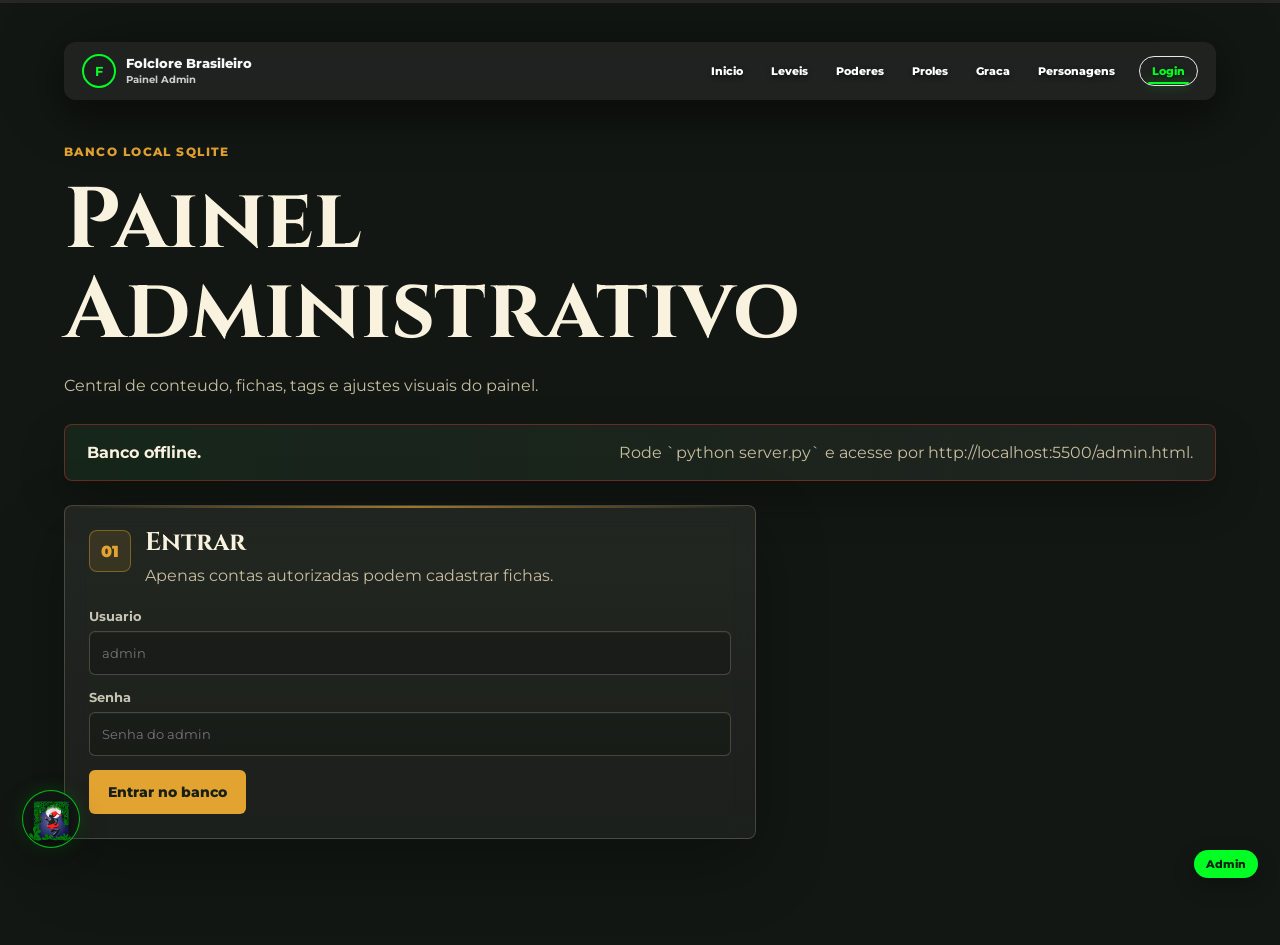
==== commit c526b977: "Adicionar grimorio de poderes folcloricos" ====
--- a/admin.html
+++ b/admin.html
@@ -31,6 +31,7 @@
     <nav class="site-nav" id="site-menu">
       <a href="index.html">Inicio</a>
       <a href="sistemas.html#leveis">Leveis</a>
+      <a href="poderes.html">Poderes</a>
       <a href="sistemas.html#arvores">Proles</a>
       <a href="sistemas.html#graca">Graca</a>
       <a href="personagens.html">Personagens</a>
@@ -58,6 +59,10 @@
         <article>
           <small>Contas</small>
           <strong data-metric-users>0</strong>
+        </article>
+        <article data-admin-only>
+          <small>Visitantes</small>
+          <strong data-metric-visitors>0</strong>
         </article>
         <article>
           <small>Acesso</small>
@@ -158,6 +163,34 @@
             </summary>
             <div class="admin-section-body">
               <div class="user-list" data-user-list></div>
+            </div>
+          </details>
+
+          <details class="admin-section admin-collapsible admin-reveal" data-admin-only>
+            <summary>
+              <span class="admin-summary-kicker">Visitantes</span>
+              <strong>Registro de acessos</strong>
+            </summary>
+            <div class="admin-section-body">
+              <p class="muted-text">Mostra acessos publicos ao site por identificador tecnico, IP, pagina e navegador.</p>
+              <div class="visitor-summary" data-visitor-summary>
+                <article>
+                  <small>Visitantes unicos</small>
+                  <strong>0</strong>
+                </article>
+                <article>
+                  <small>Acessos totais</small>
+                  <strong>0</strong>
+                </article>
+                <article>
+                  <small>Ativos hoje</small>
+                  <strong>0</strong>
+                </article>
+              </div>
+              <div class="admin-actions visitor-actions">
+                <button class="secondary-button" type="button" data-refresh-visitors>Atualizar visitantes</button>
+              </div>
+              <div class="visitor-list" data-visitor-list></div>
             </div>
           </details>
 
--- a/style.css
+++ b/style.css
@@ -1733,6 +1733,75 @@
   text-transform: uppercase;
 }
 
+.visitor-summary {
+  display: grid;
+  grid-template-columns: repeat(3, minmax(0, 1fr));
+  gap: 12px;
+  margin: 12px 0 16px;
+}
+
+.visitor-summary article {
+  min-height: 92px;
+  padding: 15px;
+  border: 1px solid var(--admin-edge);
+  border-radius: 8px;
+  background: rgba(245, 240, 223, .055);
+}
+
+.visitor-summary small,
+.visitor-row small {
+  display: block;
+  color: var(--muted);
+  font-size: 12px;
+  font-weight: 800;
+  line-height: 1.45;
+}
+
+.visitor-summary strong {
+  display: block;
+  margin-top: 8px;
+  color: var(--text);
+  font-family: var(--font-title);
+  font-size: 28px;
+}
+
+.visitor-actions {
+  margin-bottom: 14px;
+}
+
+.visitor-list {
+  display: grid;
+  gap: 10px;
+  max-height: 480px;
+  overflow: auto;
+  padding-right: 4px;
+}
+
+.visitor-row {
+  display: grid;
+  grid-template-columns: minmax(0, 1fr) minmax(150px, .55fr) minmax(180px, .65fr);
+  gap: 14px;
+  align-items: center;
+  padding: 14px;
+  border: 1px solid var(--admin-edge);
+  border-radius: 8px;
+  background: rgba(5, 9, 7, .22);
+}
+
+.visitor-row strong,
+.visitor-row span {
+  display: block;
+  min-width: 0;
+  overflow-wrap: anywhere;
+  color: var(--text);
+  font-weight: 900;
+}
+
+.visitor-main strong {
+  color: var(--sun);
+  font-family: var(--font-title);
+}
+
 .tag-create-row {
   display: grid;
   grid-template-columns: 1fr 90px;
@@ -2123,7 +2192,7 @@
 
 .admin-metrics {
   display: grid;
-  grid-template-columns: repeat(4, minmax(0, 1fr));
+  grid-template-columns: repeat(5, minmax(0, 1fr));
   gap: 12px;
   margin-bottom: 16px;
 }
@@ -2725,7 +2794,9 @@
   .admin-form-grid,
   .tag-tools-grid,
   .role-preview-grid,
-  .visual-editor-grid {
+  .visual-editor-grid,
+  .visitor-summary,
+  .visitor-row {
     grid-template-columns: 1fr;
   }
 
@@ -2953,3 +3024,306 @@
     max-width: 100%;
   }
 }
+
+.powers-page {
+  background:
+    radial-gradient(circle at 24% 0%, rgba(227, 163, 49, .12), transparent 32%),
+    linear-gradient(180deg, #111412, #1a1a18 42%, #0f1110);
+}
+
+.powers-hero {
+  min-height: 58svh;
+  background:
+    linear-gradient(90deg, rgba(12, 13, 12, .94), rgba(12, 13, 12, .62) 58%, rgba(12, 13, 12, .2)),
+    linear-gradient(0deg, rgba(12, 13, 12, .94), rgba(12, 13, 12, .2)),
+    var(--hero-image) center / cover no-repeat;
+}
+
+.powers-shell {
+  display: grid;
+  grid-template-columns: minmax(190px, 250px) minmax(0, 1fr);
+  gap: clamp(24px, 4vw, 58px);
+  padding: clamp(34px, 6vw, 76px) clamp(18px, 6vw, 86px);
+}
+
+.powers-index {
+  position: sticky;
+  top: 104px;
+  align-self: start;
+  display: grid;
+  gap: 8px;
+  padding: 18px;
+  border: 1px solid rgba(227, 163, 49, .26);
+  background: rgba(0, 0, 0, .42);
+  box-shadow: var(--shadow);
+}
+
+.powers-index strong {
+  margin-bottom: 8px;
+  color: var(--sun);
+  font-family: var(--font-title);
+}
+
+.powers-index a {
+  padding: 10px 12px;
+  border-left: 2px solid transparent;
+  color: var(--muted);
+  font-weight: 800;
+  text-decoration: none;
+}
+
+.powers-index a:hover {
+  border-left-color: var(--sun);
+  color: var(--text);
+  background: rgba(227, 163, 49, .08);
+}
+
+.powers-content {
+  min-width: 0;
+}
+
+.powers-intro {
+  max-width: 980px;
+  padding-bottom: 28px;
+  border-bottom: 1px solid rgba(248, 242, 223, .22);
+}
+
+.powers-intro h2 {
+  font-size: clamp(30px, 5vw, 58px);
+}
+
+.powers-note {
+  padding: 14px 16px;
+  border: 1px solid rgba(227, 163, 49, .3);
+  background: rgba(227, 163, 49, .08);
+  color: #eadfbe;
+}
+
+.powers-tools {
+  display: grid;
+  grid-template-columns: minmax(0, 1.4fr) minmax(180px, .6fr);
+  gap: 14px;
+  margin: 26px 0 34px;
+}
+
+.powers-tools label {
+  display: grid;
+  gap: 8px;
+  color: var(--muted);
+  font-size: 12px;
+  font-weight: 800;
+  letter-spacing: .08em;
+  text-transform: uppercase;
+}
+
+.powers-tools input,
+.powers-tools select {
+  min-height: 46px;
+  width: 100%;
+  border: 1px solid rgba(248, 242, 223, .22);
+  border-radius: 6px;
+  padding: 0 14px;
+  background: rgba(0, 0, 0, .38);
+  color: var(--text);
+  font: inherit;
+}
+
+.powers-catalog {
+  display: grid;
+  gap: 42px;
+}
+
+.powers-category {
+  scroll-margin-top: 110px;
+}
+
+.powers-category-heading {
+  display: flex;
+  align-items: end;
+  justify-content: space-between;
+  gap: 18px;
+  margin-bottom: 16px;
+  padding-bottom: 12px;
+  border-bottom: 1px solid rgba(248, 242, 223, .26);
+}
+
+.powers-category-heading h3 {
+  color: var(--text);
+  font-family: var(--font-title);
+  font-size: clamp(26px, 4vw, 42px);
+}
+
+.being-card {
+  margin: 0 0 14px;
+  border: 1px solid rgba(248, 242, 223, .18);
+  background:
+    linear-gradient(135deg, rgba(255, 255, 255, .055), rgba(255, 255, 255, .015)),
+    rgba(0, 0, 0, .28);
+  box-shadow: 0 16px 38px rgba(0, 0, 0, .24);
+}
+
+.being-card[hidden],
+.powers-category[hidden] {
+  display: none;
+}
+
+.being-card summary {
+  display: grid;
+  grid-template-columns: auto minmax(0, 1fr) auto;
+  align-items: center;
+  gap: 14px;
+  padding: 18px;
+  cursor: pointer;
+}
+
+.being-card summary::-webkit-details-marker {
+  display: none;
+}
+
+.being-icon {
+  width: 50px;
+  height: 50px;
+  display: grid;
+  place-items: center;
+  border: 1px solid rgba(227, 163, 49, .35);
+  background: rgba(227, 163, 49, .1);
+  font-size: 24px;
+}
+
+.being-card summary small,
+.being-card summary em {
+  display: block;
+  color: var(--muted);
+  font-style: normal;
+}
+
+.being-card summary strong {
+  display: block;
+  margin: 4px 0;
+  color: var(--sun);
+  font-family: var(--font-title);
+  font-size: 24px;
+}
+
+.being-card summary b {
+  min-width: 66px;
+  padding: 8px 10px;
+  border: 1px solid rgba(227, 163, 49, .38);
+  color: var(--text);
+  text-align: center;
+}
+
+.being-body {
+  padding: 0 18px 20px;
+  border-top: 1px solid rgba(248, 242, 223, .14);
+}
+
+.being-body > p {
+  max-width: 980px;
+  color: #e8dec3;
+}
+
+.power-list {
+  display: grid;
+  gap: 10px;
+  margin-top: 18px;
+}
+
+.power-row {
+  display: grid;
+  grid-template-columns: 94px minmax(0, 1fr) minmax(0, 1fr);
+  gap: 12px;
+  padding: 14px;
+  border: 1px solid rgba(248, 242, 223, .12);
+  background: rgba(255, 255, 255, .035);
+}
+
+.power-level {
+  display: grid;
+  place-items: center;
+  align-content: center;
+  min-height: 96px;
+  border: 1px solid rgba(227, 163, 49, .28);
+  background: rgba(0, 0, 0, .26);
+}
+
+.power-level span {
+  color: var(--sun);
+  font-family: var(--font-title);
+  font-size: 26px;
+  font-weight: 700;
+}
+
+.power-level small {
+  color: var(--muted);
+  font-size: 11px;
+  font-weight: 800;
+  text-transform: uppercase;
+}
+
+.power-copy {
+  min-width: 0;
+}
+
+.power-copy strong {
+  color: var(--sun);
+  font-size: 13px;
+}
+
+.power-copy p {
+  margin: 8px 0 0;
+  color: #f1ead6;
+  font-size: 14px;
+  line-height: 1.65;
+}
+
+.power-copy.active strong {
+  color: #f0b06a;
+}
+
+@media (max-width: 920px) {
+  .powers-shell {
+    grid-template-columns: 1fr;
+  }
+
+  .powers-index {
+    position: static;
+    grid-template-columns: repeat(2, minmax(0, 1fr));
+  }
+
+  .powers-index strong {
+    grid-column: 1 / -1;
+  }
+
+  .power-row {
+    grid-template-columns: 78px 1fr;
+  }
+
+  .power-copy.active {
+    grid-column: 2;
+  }
+}
+
+@media (max-width: 620px) {
+  .powers-tools,
+  .being-card summary,
+  .power-row {
+    grid-template-columns: 1fr;
+  }
+
+  .powers-index {
+    grid-template-columns: 1fr;
+  }
+
+  .being-card summary b {
+    width: max-content;
+  }
+
+  .power-level {
+    min-height: 70px;
+  }
+
+  .power-copy.active {
+    grid-column: auto;
+  }
+}
